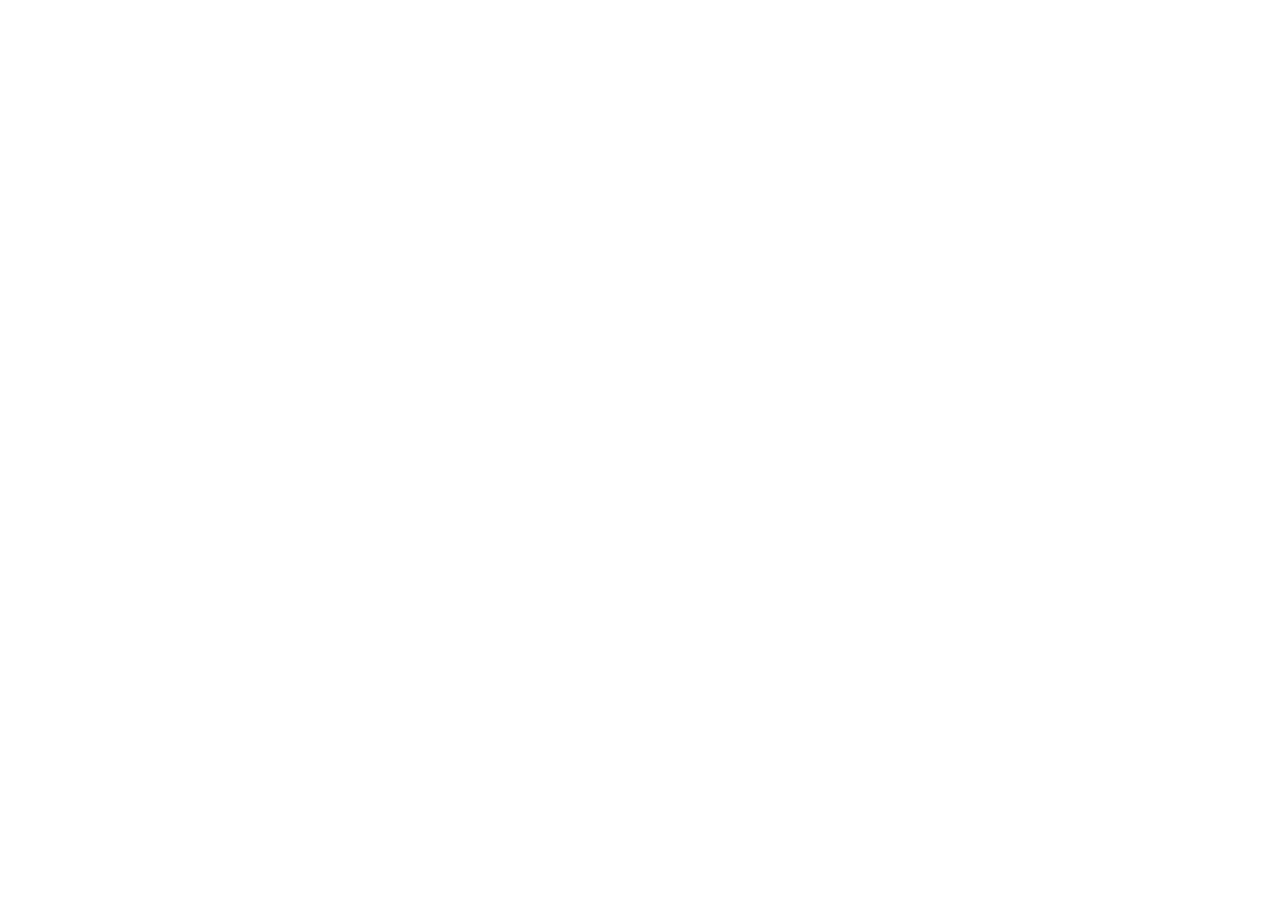
==== Autora.html @ 4e60388e "tem nada ainda é só se vcs ja quiserem começar" ====
<!DOCTYPE html>
<html lang="en">
<head>
    <meta charset="UTF-8">
    <meta name="viewport" content="width=device-width, initial-scale=1.0">
    <title>Document</title>
</head>
<body>
    <div class="container">
        <header>

        </header>
        <nav>

        </nav>
        <main>

        </main>
        <footer>

        </footer>
    </div>
</body>
</html>
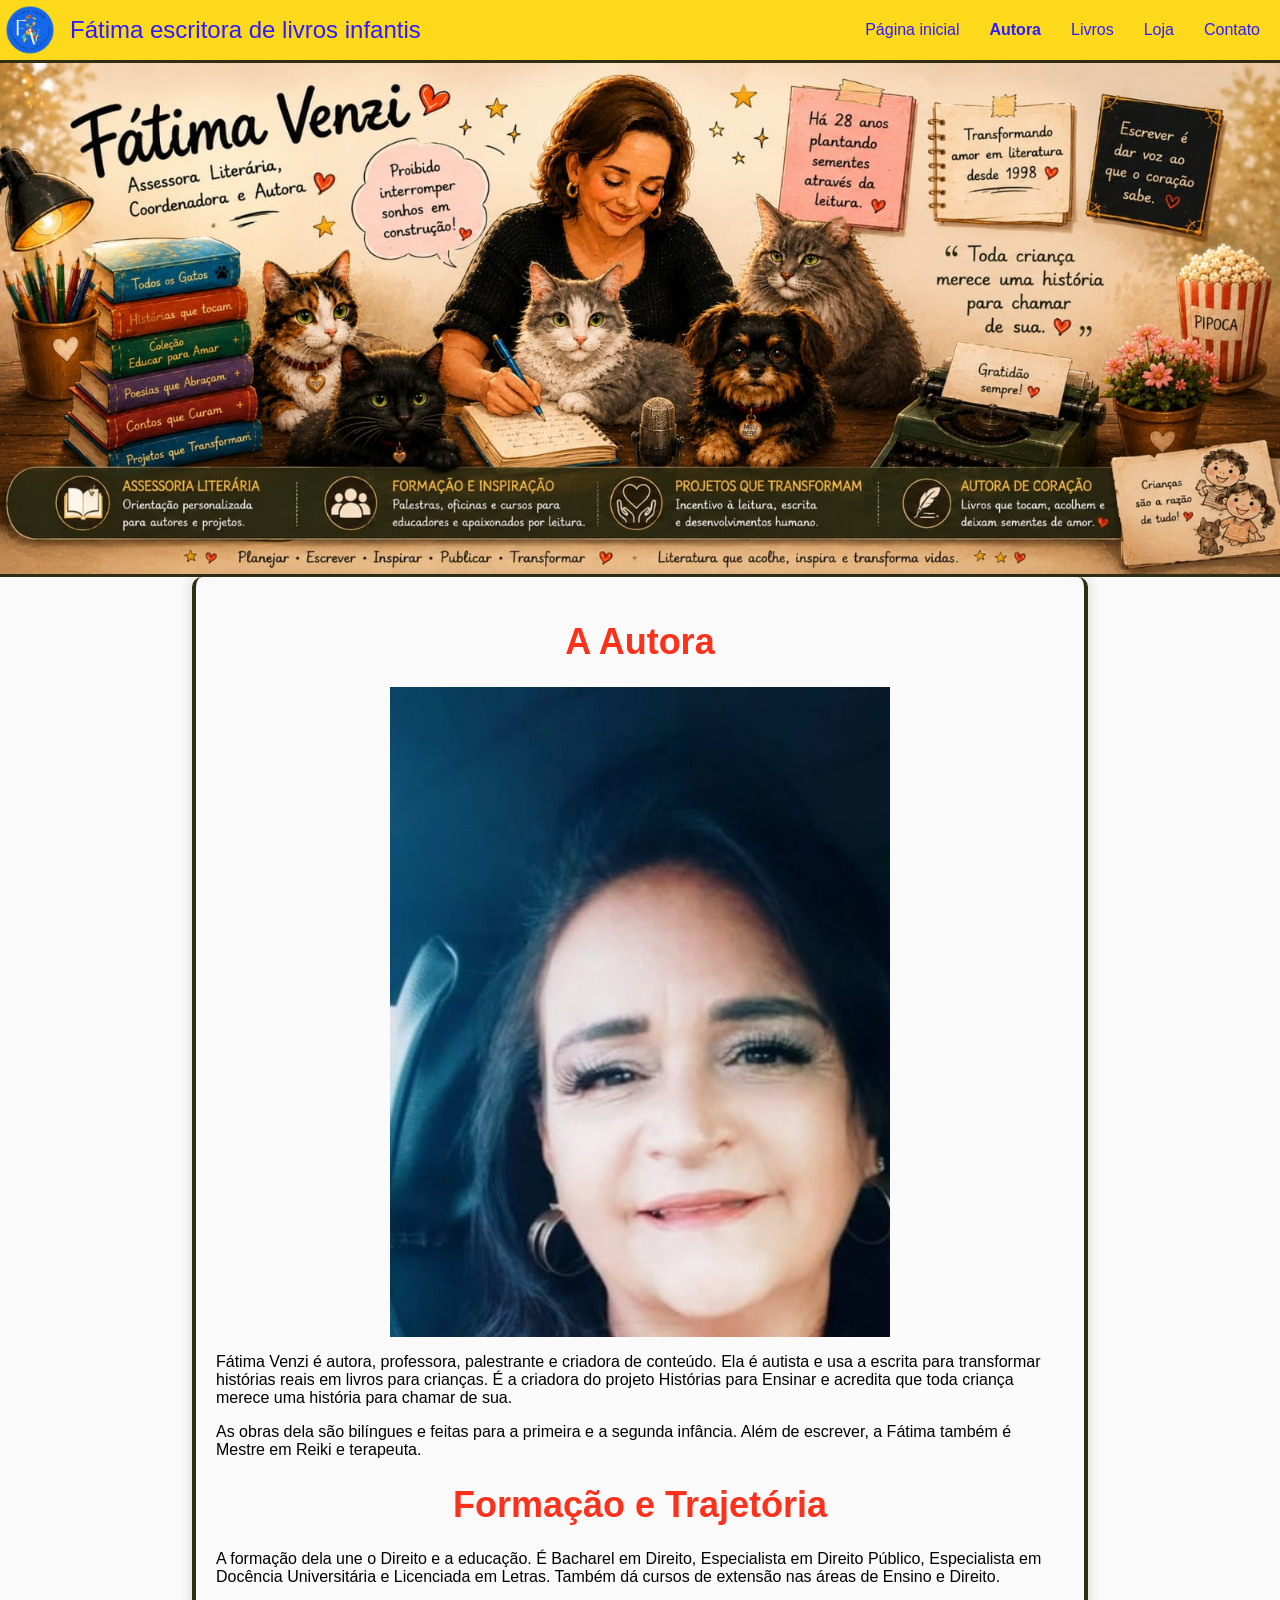
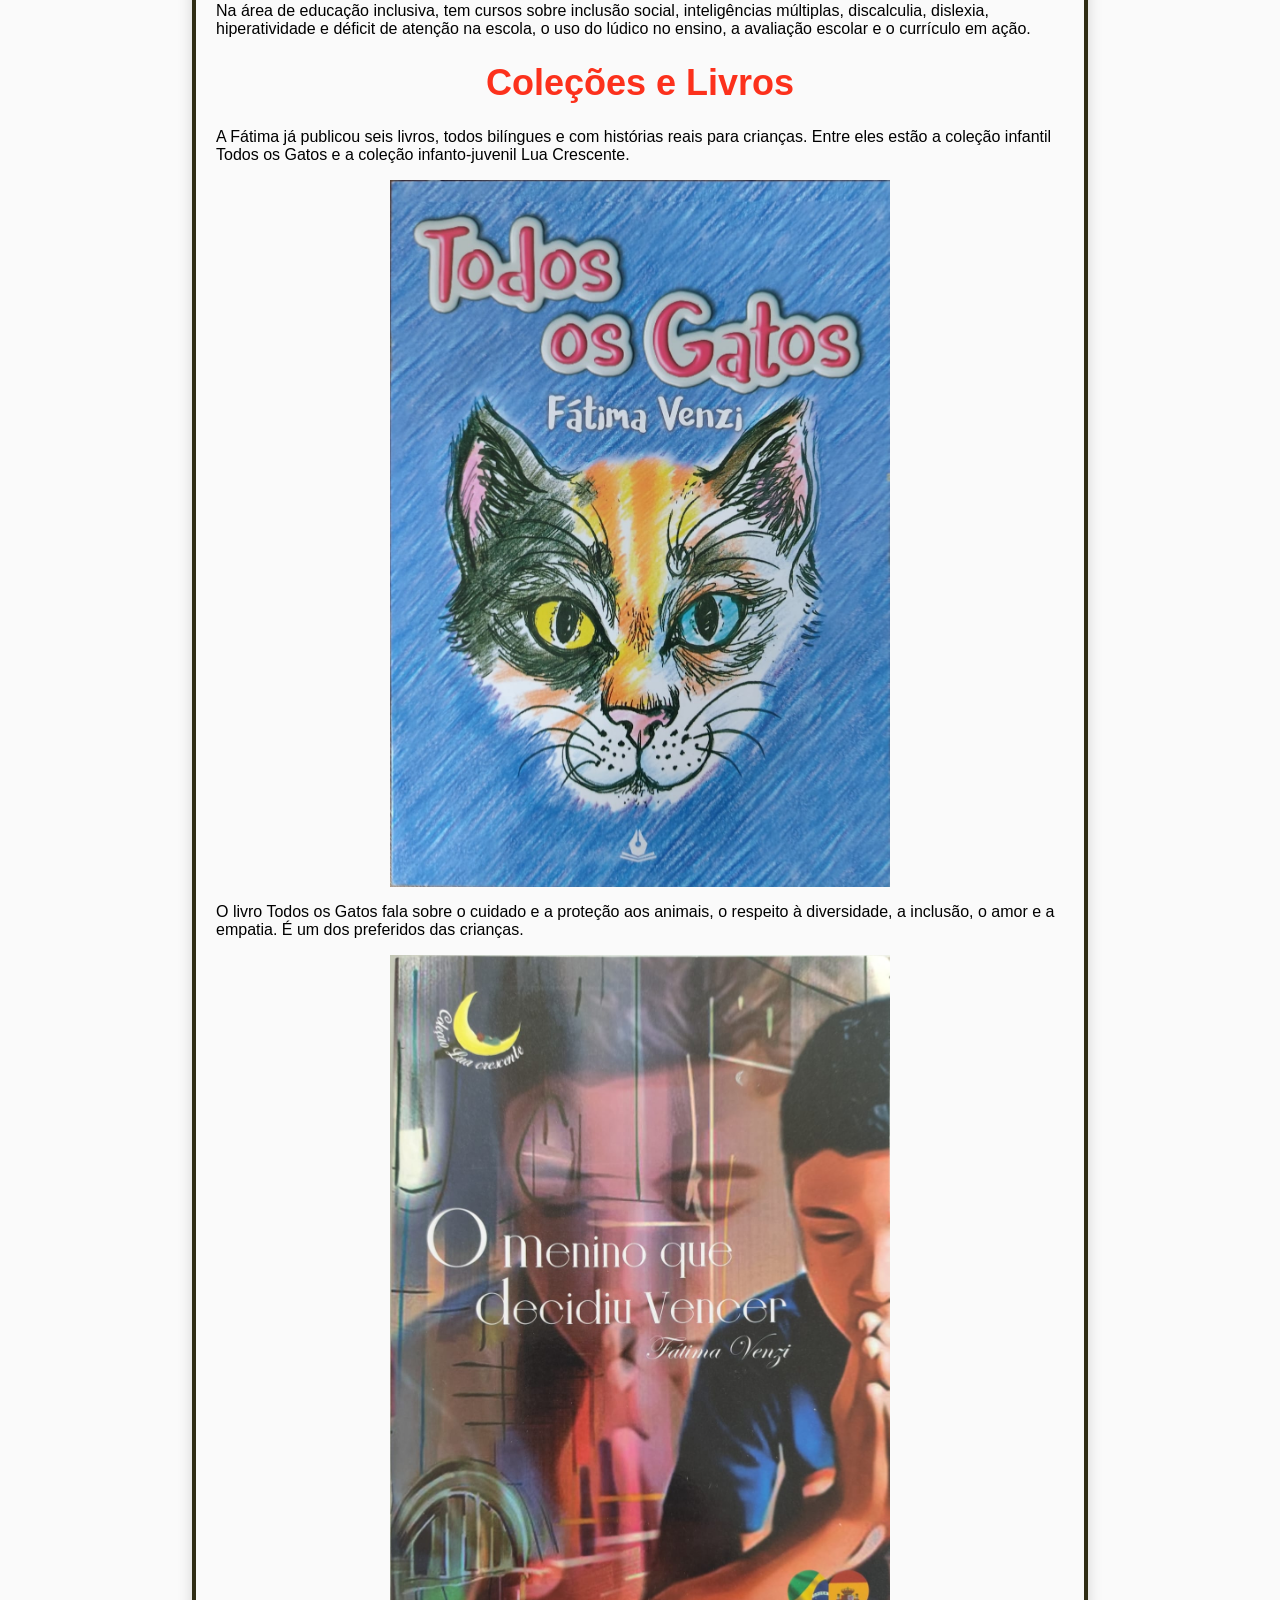
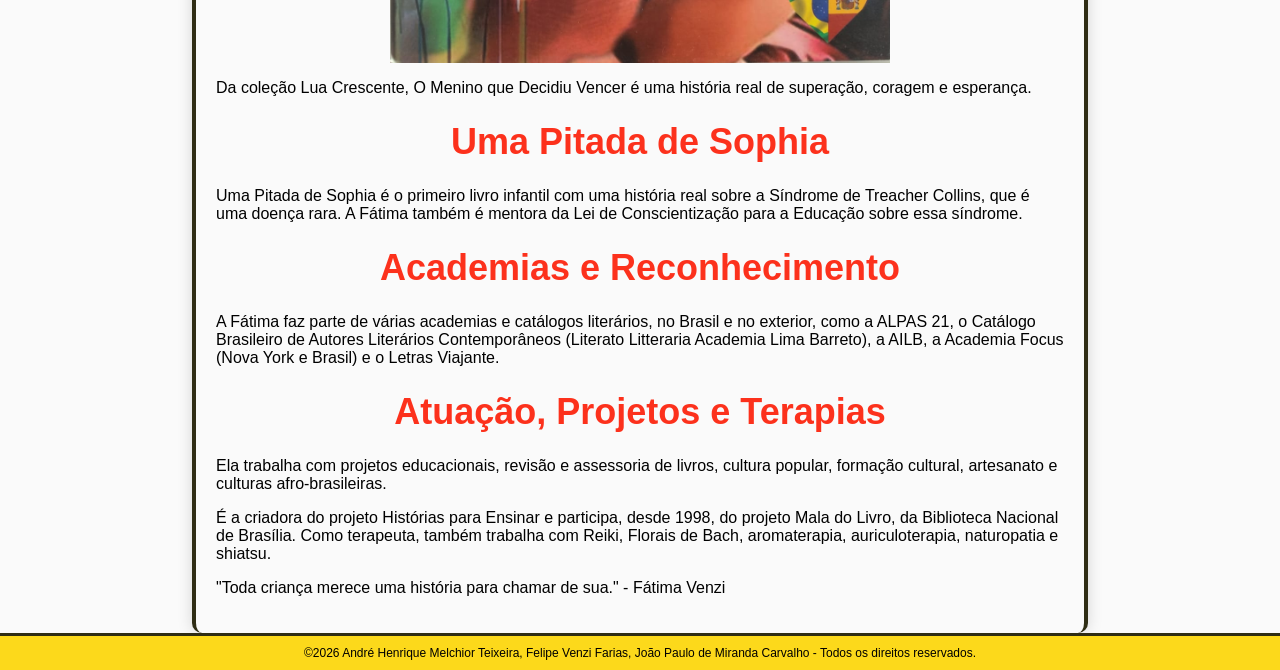
==== commit c1cddd0b: "Commit para adição dos arquivos finalizados." ====
--- a/Autora.html
+++ b/Autora.html
@@ -1,23 +1,62 @@
 <!DOCTYPE html>
-<html lang="en">
+<html lang="pt-br">
 <head>
     <meta charset="UTF-8">
     <meta name="viewport" content="width=device-width, initial-scale=1.0">
-    <title>Document</title>
+    <title>Autora</title>
+    <link rel="stylesheet" href="style.css">
 </head>
 <body>
     <div class="container">
         <header>
+            <nav>
+                <div class="logo">
+                    <a href="index.html"><img src="pasta-de-img/logo.png" alt="logo com fita do quebra-cabeça e o escrito: Fátima Venzi, Autora autista"></a>
+                    <a href="index.html" class="titulo">Fátima escritora de livros infantis</a>
+                </div>
+                <div>
+                    <ul>
+                        <li><a href="index.html">Página inicial</a></li>
+                        <li><a href="Autora.html" class="ativo">Autora</a></li>
+                        <li><a href="Livros.html">Livros</a></li>
+                        <li><a href="Loja.html">Loja</a></li>
+                        <li><a href="Contato.html">Contato</a></li>
+                    </ul>
+                </div>
+            </nav>
+            <img src="pasta-de-img/banner.jpeg" alt="Banner ilustrado de Fátima Venzi, assessora literária, coordenadora e autora. Ela aparece escrevendo em um caderno, cercada por gatos, um cachorro, livros e outros elementos ligados à literatura. O banner destaca seus 28 anos de atuação promovendo a leitura, a escrita e projetos de formação humana por meio da literatura." class="banner">
+        </header>
+        <main>
+            <h1>A Autora</h1>
+            <img src="pasta-de-img/Fatima-retrato.jpeg" alt="Foto da autora Fátima Venzi">
+            <p>Fátima Venzi é autora, professora, palestrante e criadora de conteúdo. Ela é autista e usa a escrita para transformar histórias reais em livros para crianças. É a criadora do projeto Histórias para Ensinar e acredita que toda criança merece uma história para chamar de sua.</p>
+            <p>As obras dela são bilíngues e feitas para a primeira e a segunda infância. Além de escrever, a Fátima também é Mestre em Reiki e terapeuta.</p>
 
-        </header>
-        <nav>
+            <h1>Formação e Trajetória</h1>
+            <p>A formação dela une o Direito e a educação. É Bacharel em Direito, Especialista em Direito Público, Especialista em Docência Universitária e Licenciada em Letras. Também dá cursos de extensão nas áreas de Ensino e Direito.</p>
+            <p>Na área de educação inclusiva, tem cursos sobre inclusão social, inteligências múltiplas, discalculia, dislexia, hiperatividade e déficit de atenção na escola, o uso do lúdico no ensino, a avaliação escolar e o currículo em ação.</p>
 
-        </nav>
-        <main>
+            <h1>Coleções e Livros</h1>
+            <p>A Fátima já publicou seis livros, todos bilíngues e com histórias reais para crianças. Entre eles estão a coleção infantil Todos os Gatos e a coleção infanto-juvenil Lua Crescente.</p>
+            <img src="pasta-de-img/Todos-os-gatos.jpeg" alt="Capa do livro Todos os Gatos, de Fátima Venzi. O fundo é azul com textura de lápis de cor. No centro, há um desenho detalhado do rosto de um gato visto de frente, com pelagem preta, branca e laranja, nariz rosado e olhos de cores diferentes: o esquerdo amarelo e o direito azul. O título aparece na parte superior em letras rosas com contorno claro, e o nome da autora logo abaixo em branco.">
+            <p>O livro Todos os Gatos fala sobre o cuidado e a proteção aos animais, o respeito à diversidade, a inclusão, o amor e a empatia. É um dos preferidos das crianças.</p>
+            <img src="pasta-de-img/Menino-venceu.jpeg" alt="Capa do livro 'O menino que decidiu vencer', de Fátima Venzi. Em um fundo de tons escuros e abstratos, com traços geométricos e pinceladas em diversas cores, aparece a imagem de um menino de cabelos escuros em atitude de oração, com as mãos unidas e os olhos fechados. Ao fundo, vê-se uma composição artística com um rosto humano parcialmente sobreposto, criando um efeito de reflexão e introspecção. O título está destacado ao centro em letras grandes e claras. No canto superior esquerdo, aparece o selo da coleção Lua Crescente, representado por uma lua amarela.">
+            <p>Da coleção Lua Crescente, O Menino que Decidiu Vencer é uma história real de superação, coragem e esperança.</p>
 
+            <h1>Uma Pitada de Sophia</h1>
+            <p>Uma Pitada de Sophia é o primeiro livro infantil com uma história real sobre a Síndrome de Treacher Collins, que é uma doença rara. A Fátima também é mentora da Lei de Conscientização para a Educação sobre essa síndrome.</p>
+
+            <h1>Academias e Reconhecimento</h1>
+            <p>A Fátima faz parte de várias academias e catálogos literários, no Brasil e no exterior, como a ALPAS 21, o Catálogo Brasileiro de Autores Literários Contemporâneos (Literato Litteraria Academia Lima Barreto), a AILB, a Academia Focus (Nova York e Brasil) e o Letras Viajante.</p>
+
+            <h1>Atuação, Projetos e Terapias</h1>
+            <p>Ela trabalha com projetos educacionais, revisão e assessoria de livros, cultura popular, formação cultural, artesanato e culturas afro-brasileiras.</p>
+            <p>É a criadora do projeto Histórias para Ensinar e participa, desde 1998, do projeto Mala do Livro, da Biblioteca Nacional de Brasília. Como terapeuta, também trabalha com Reiki, Florais de Bach, aromaterapia, auriculoterapia, naturopatia e shiatsu.</p>
+
+            <p>"Toda criança merece uma história para chamar de sua." - Fátima Venzi</p>
         </main>
         <footer>
-
+            &copy2026 André Henrique Melchior Teixeira, Felipe Venzi Farias, João Paulo de Miranda Carvalho - Todos os direitos reservados.
         </footer>
     </div>
 </body>
--- a/style.css
+++ b/style.css
@@ -0,0 +1,158 @@
+:root {
+    --cor-fundo: #fafafa;
+    --cor-nav: #FCD91B;
+    --cor-botões: #2F1CFC;
+    --cor-textosdestaque: #FC311C;
+    --cor-bordas: #2F2D14;
+    --cor-fundomain: #FAFAFA;
+}
+
+body {
+    margin: 0;
+    background: var(--cor-fundo);
+    font-family: Arial;
+    
+}
+
+h1 {
+    text-align: center;
+    color: var(--cor-textosdestaque);
+    font-size: 36px;
+}
+
+.container {
+    display: grid;
+    grid-template-rows: auto auto 1fr auto;
+    min-height: 100vh;
+}
+
+header {
+    color: var(--cor-textosdestaque);
+    border-bottom: 3px solid var(--cor-bordas);
+}
+
+.banner {
+    width: 100%;
+    height: auto; /* mantém proporção */
+    object-fit: contain; /*sempre a tela inteira nao deixa ser cortada*/
+    display: block;
+}
+
+nav {
+    background: var(--cor-nav);
+    display: flex;
+    justify-content: space-between;
+    align-items: center;
+    border-bottom: 3px solid var(--cor-bordas);
+    padding: 5px;
+}
+
+nav ul {
+    list-style: none;
+    margin: 0;
+    padding: 15px;
+    display: flex;
+    justify-content: flex-end;
+    gap: 30px;
+    flex: 1;
+}
+
+nav ul li a {
+  color: var(--cor-botões); /*Digo qual a cor que eu quero usar para o texto que fica no painel de nav */
+  position: relative; /* Se torna o elemento pai, para que os outros objetos fiquem presos a esse */
+  display: inline-block;  /*Configura o comportamento de elementos em linha, ao invés de um embaixo do outro */
+  text-decoration: none; /* Tira a decoração dos textos (O estilo de links) */
+}
+
+nav ul li a::after,
+nav ul li a::before {
+  content: '';  /* Informar a criação do pseudo - elemento (Importante para o after e before funcionar) */
+  position: absolute; /* Utilizar o layout do elemento pai */
+  width: 100%;
+  height: 2px;
+  background: var(--cor-textosdestaque);
+  bottom: -5px; 
+  left: 0;
+  transform: scaleX(0);
+  transform-origin: right; /* Começa a preencher pela direita */
+  transition: transform 0.4s ease-out; 
+}
+
+nav ul li a::before {
+  top: -5px; /* De onde vai começar */
+  transform-origin: left; /* Começa pela esquerda a animação*/
+}
+
+nav ul li a:hover::after,
+nav ul li a:hover::before {
+  transform: scaleX(1); /* Ele quer sair do 0 pra 1 (preenchido) */
+}
+
+nav ul li a.ativo {
+  font-weight: bold;
+}
+
+.logo {
+    display: flex;
+    align-items: center;
+    font-size: 24px;
+    gap: 15px;
+}
+
+.logo img {
+    height: 50px;
+    width: auto;
+    display: block;
+}
+
+.titulo {
+    text-decoration: none;
+    color: var(--cor-botões);
+}
+
+main {
+    padding: 20px;
+    margin: 0 15%;
+    border-radius: 10px;
+    text-align: left;
+    background: var(--cor-fundomain);
+    border-left: 4px solid var(--cor-bordas);
+    box-shadow: 0 0 15px rgb(0, 0, 0, 0.15);
+    border-right: 4px solid var(--cor-bordas);
+}
+
+main img {
+    width: 500px;
+    display: block;
+    margin-left: auto;
+    margin-right: auto;
+}
+
+main video {
+    width: 500px;
+    display: block;
+    margin-left: auto;
+    margin-right: auto;
+}
+
+footer {
+    background: var(--cor-nav);
+    border-top: 3px solid var(--cor-bordas);
+    font-size: 12px;
+    text-align: center;
+    padding: 10px;
+}
+
+p {
+    font-size: 16px;
+}
+
+.video {
+    width: 500px;
+    display: block;
+    margin-left: auto;
+    margin-right: auto;
+}
+.spy {
+    margin-left: 150px;
+}
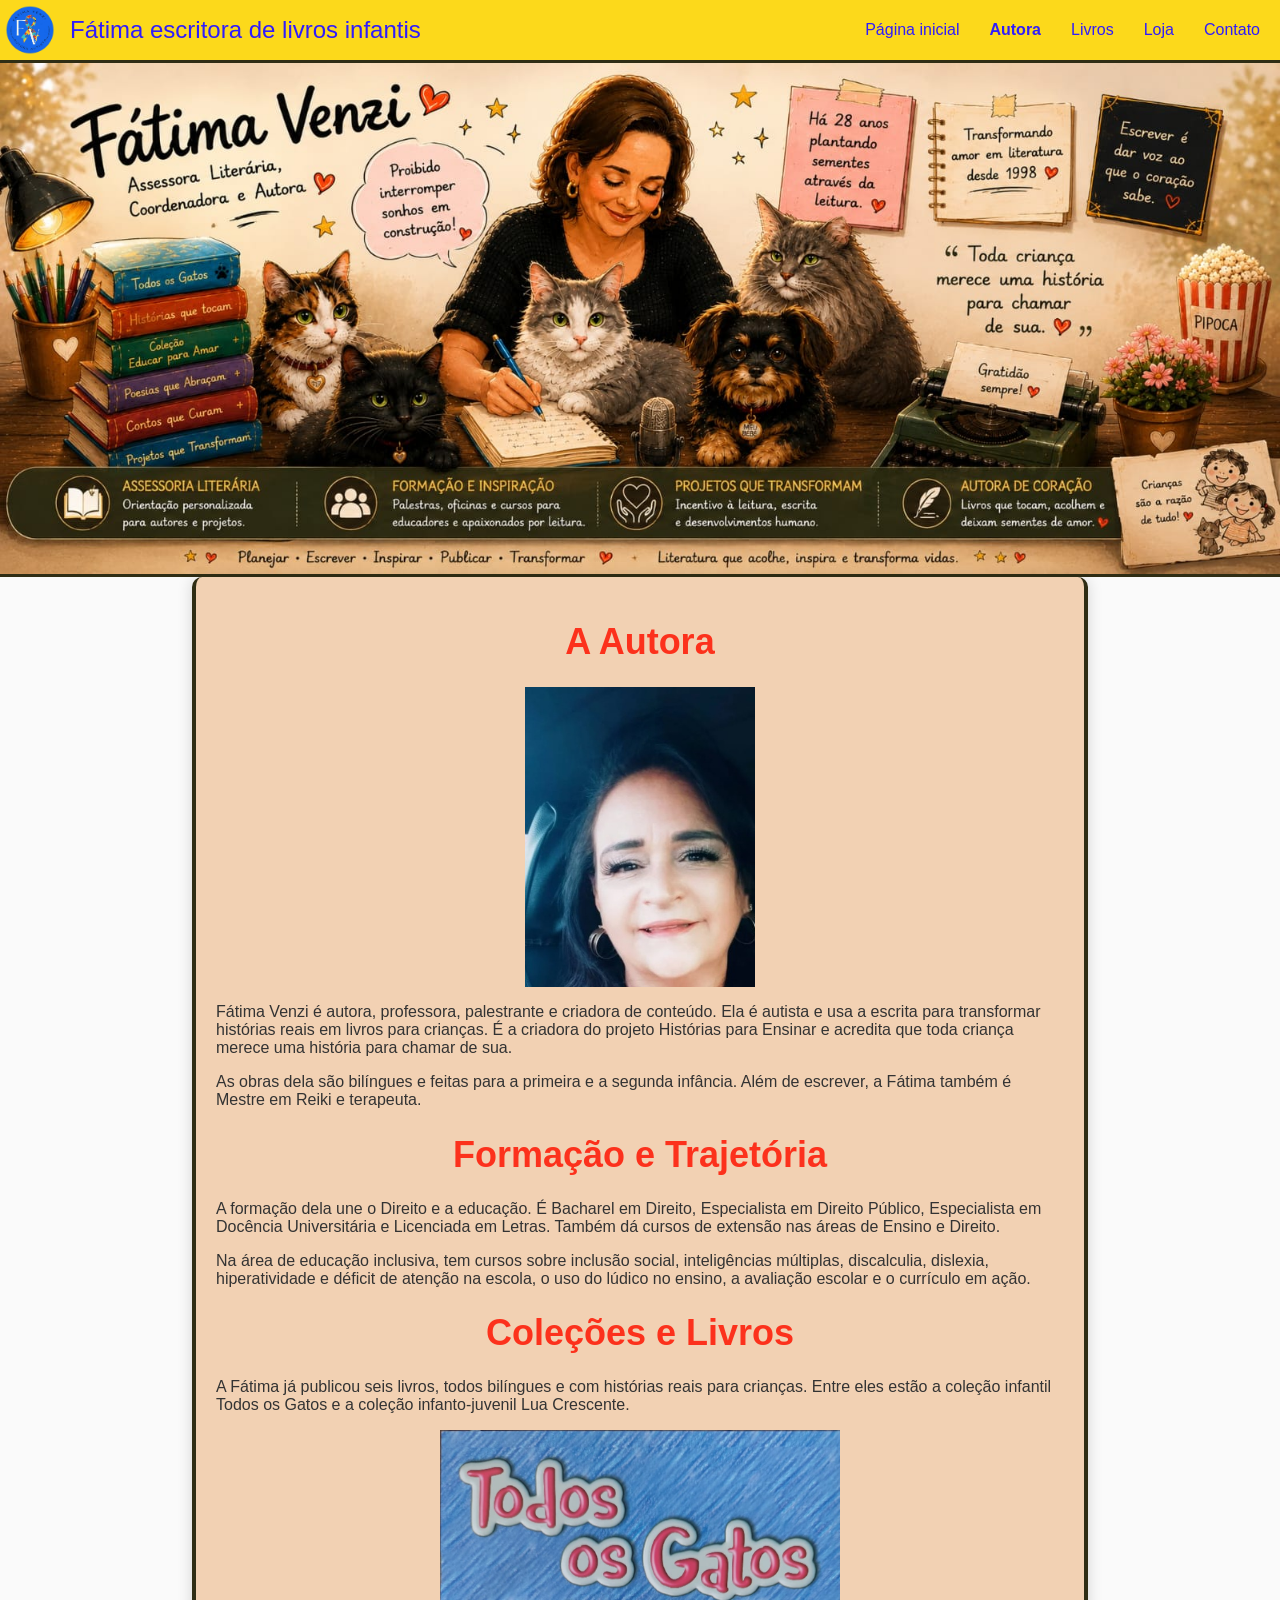
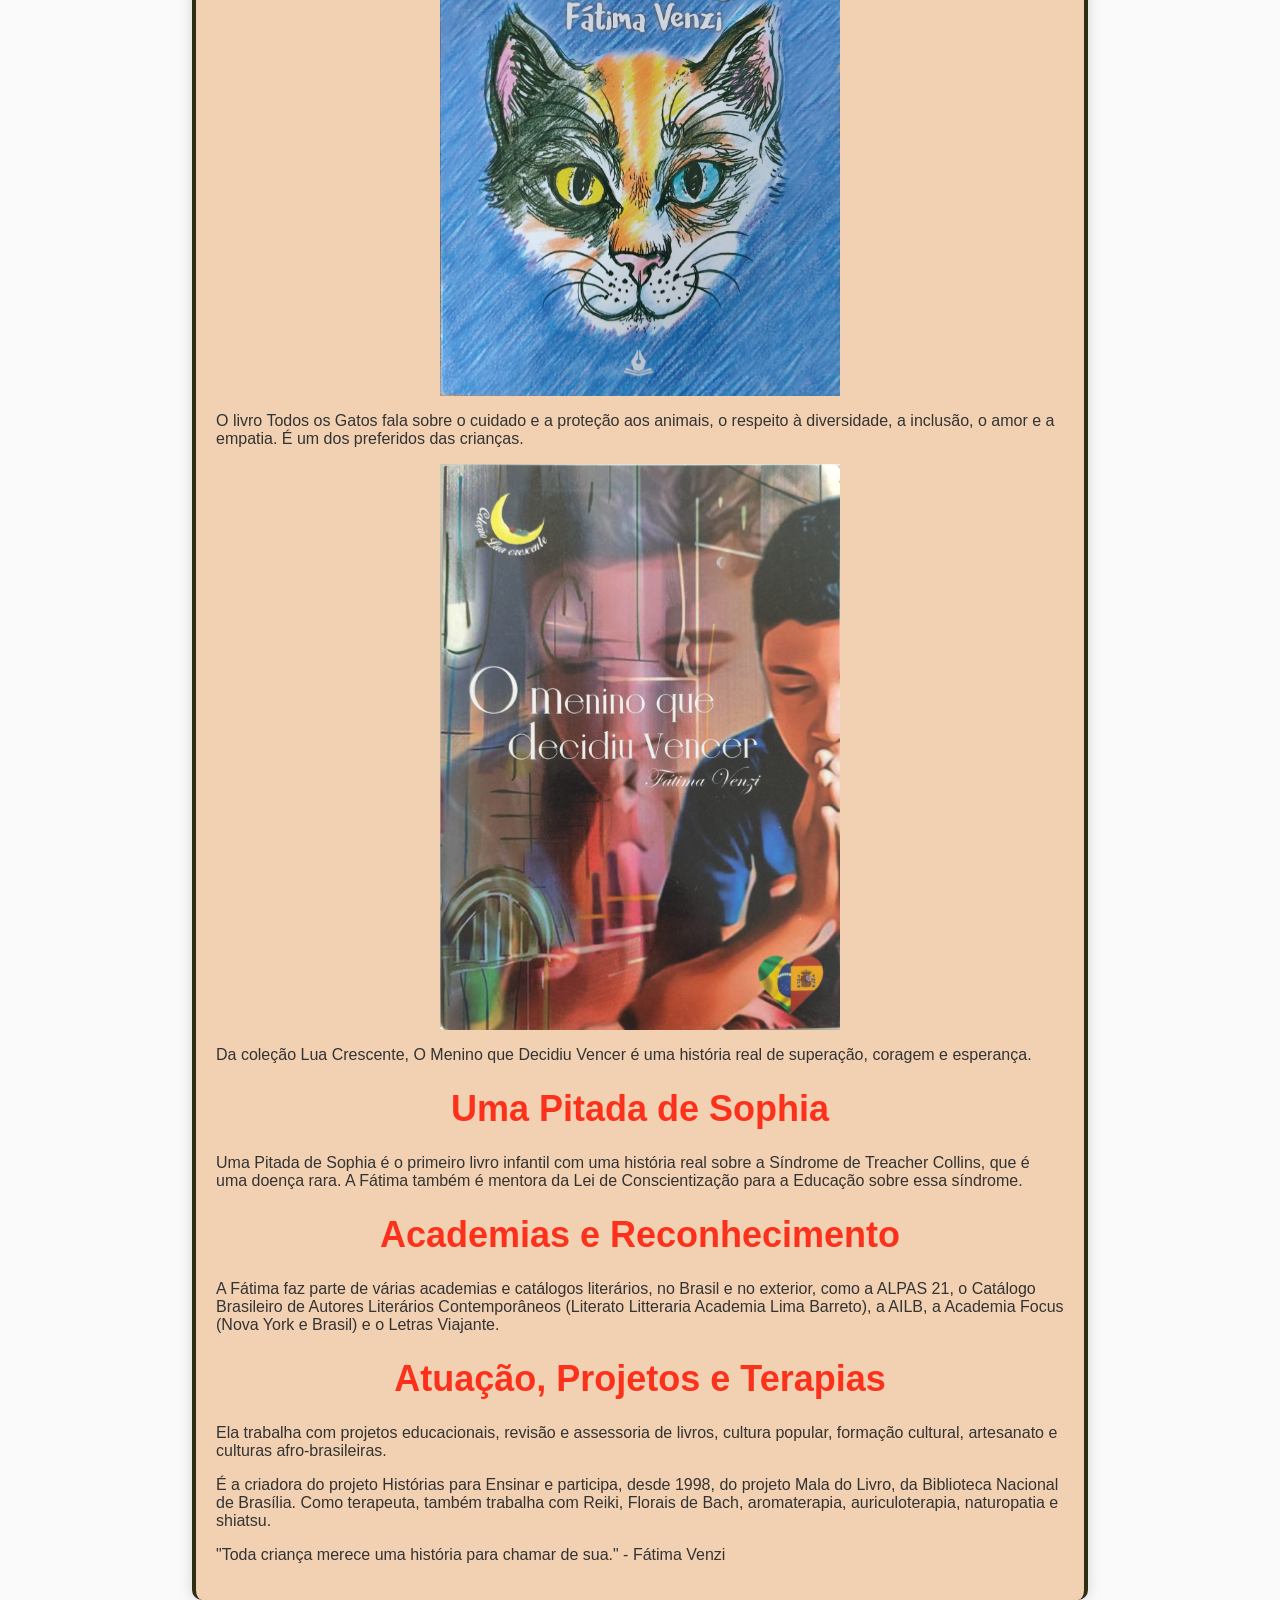
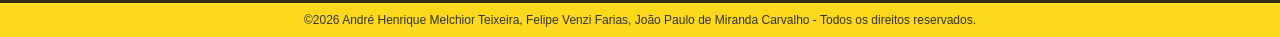
==== commit b7768860: "ultimas mudanças, na cor, na loja, ajeitando tudo" ====
--- a/Autora.html
+++ b/Autora.html
@@ -28,7 +28,7 @@
         </header>
         <main>
             <h1>A Autora</h1>
-            <img src="pasta-de-img/Fatima-retrato.jpeg" alt="Foto da autora Fátima Venzi">
+            <img src="pasta-de-img/Fatima-retrato.jpeg" alt="Foto da autora Fátima Venzi" class="retrato">
             <p>Fátima Venzi é autora, professora, palestrante e criadora de conteúdo. Ela é autista e usa a escrita para transformar histórias reais em livros para crianças. É a criadora do projeto Histórias para Ensinar e acredita que toda criança merece uma história para chamar de sua.</p>
             <p>As obras dela são bilíngues e feitas para a primeira e a segunda infância. Além de escrever, a Fátima também é Mestre em Reiki e terapeuta.</p>
 
--- a/style.css
+++ b/style.css
@@ -1,17 +1,17 @@
 :root {
-    --cor-fundo: #fafafa;
+    --cor-fundo: #FAFAFA;
     --cor-nav: #FCD91B;
     --cor-botões: #2F1CFC;
     --cor-textosdestaque: #FC311C;
     --cor-bordas: #2F2D14;
-    --cor-fundomain: #FAFAFA;
+    --cor-fundomain: #F2D1B3;
 }
 
 body {
     margin: 0;
     background: var(--cor-fundo);
     font-family: Arial;
-    
+    color: #333333;
 }
 
 h1 {
@@ -122,7 +122,7 @@
 }
 
 main img {
-    width: 500px;
+    width: 400px;
     display: block;
     margin-left: auto;
     margin-right: auto;
@@ -133,6 +133,12 @@
     display: block;
     margin-left: auto;
     margin-right: auto;
+}
+
+.separar {
+    display: flex;
+    flex-direction: column;
+    gap: 20px;
 }
 
 footer {
@@ -153,6 +159,115 @@
     margin-left: auto;
     margin-right: auto;
 }
+
 .spy {
     margin-left: 150px;
-}+}
+
+.retrato {
+    height: 300px;
+    width: auto;
+}
+
+        .WhatsApp {
+            background-color: #25d366;
+            color: #ffffff;
+            font-family: Arial;
+            font-size: 16px;
+            text-transform: none;
+            border-radius: 50px;
+            border: none;
+
+            display: inline-flex;
+            align-items: center;
+            justify-content: center;
+            padding: 0.75rem 1.5rem;
+
+            cursor: pointer;
+            transform: 0.3s ease;
+            text-decoration: none;
+            line-height: 1.5;
+        }
+
+        .WhatsApp:hover {
+            transform: scale(1.05);
+        }
+
+        .video {
+            align-items: center;
+        }
+
+        .instagram {
+            background: linear-gradient(45deg, #f09433, #bc1888);
+            color: #ffffff;
+            font-family: Arial;
+            font-size: 16px;
+            text-transform: none;
+            border-radius: 50px;
+            border: none;
+
+            display: inline-flex;
+            align-items: center;
+            justify-content: center;
+            padding: 0.75rem 1.5rem;
+
+            transition: all 0.3s ease;
+            text-decoration: none;
+            line-height: 1.5;
+        }
+
+        .instagram:hover {
+            transform: scale(1.05);
+        }
+
+        .links {
+            display: flex;
+            gap: 20px;
+            justify-content: center;
+        }
+
+        .blogspot {
+            background-color: #f38a36;
+            color: #ffffff;
+            font-family: Arial;
+            font-size: 16px;
+            text-transform: none;
+            border-radius: 50px;
+            border: none;
+
+            display: inline-flex;
+            align-items: center;
+            justify-content: center;
+            padding: 0.75rem 1.5rem;
+
+            transition: all 0.3s ease;
+            text-decoration: none;
+            line-height: 1.5;
+        }
+
+        .blogspot:hover {
+            transform: scale(1.05);
+        }
+
+        .facebook {
+            background-color: #1877f2;
+            color: #ffffff;
+            font-family: Arial;
+            font-size: 16px;
+            text-transform: none;
+            border-radius: 50px;
+            border: none;
+
+            display: inline-flex;
+            align-items: center;
+            justify-content: center;
+            padding: 0.75rem 1.5rem;
+
+            transition: all 0.3s ease;
+            text-decoration: none;
+            line-height: 1.5;
+        }
+
+        .facebook:hover {
+            transform: scale(1.05);
+        }
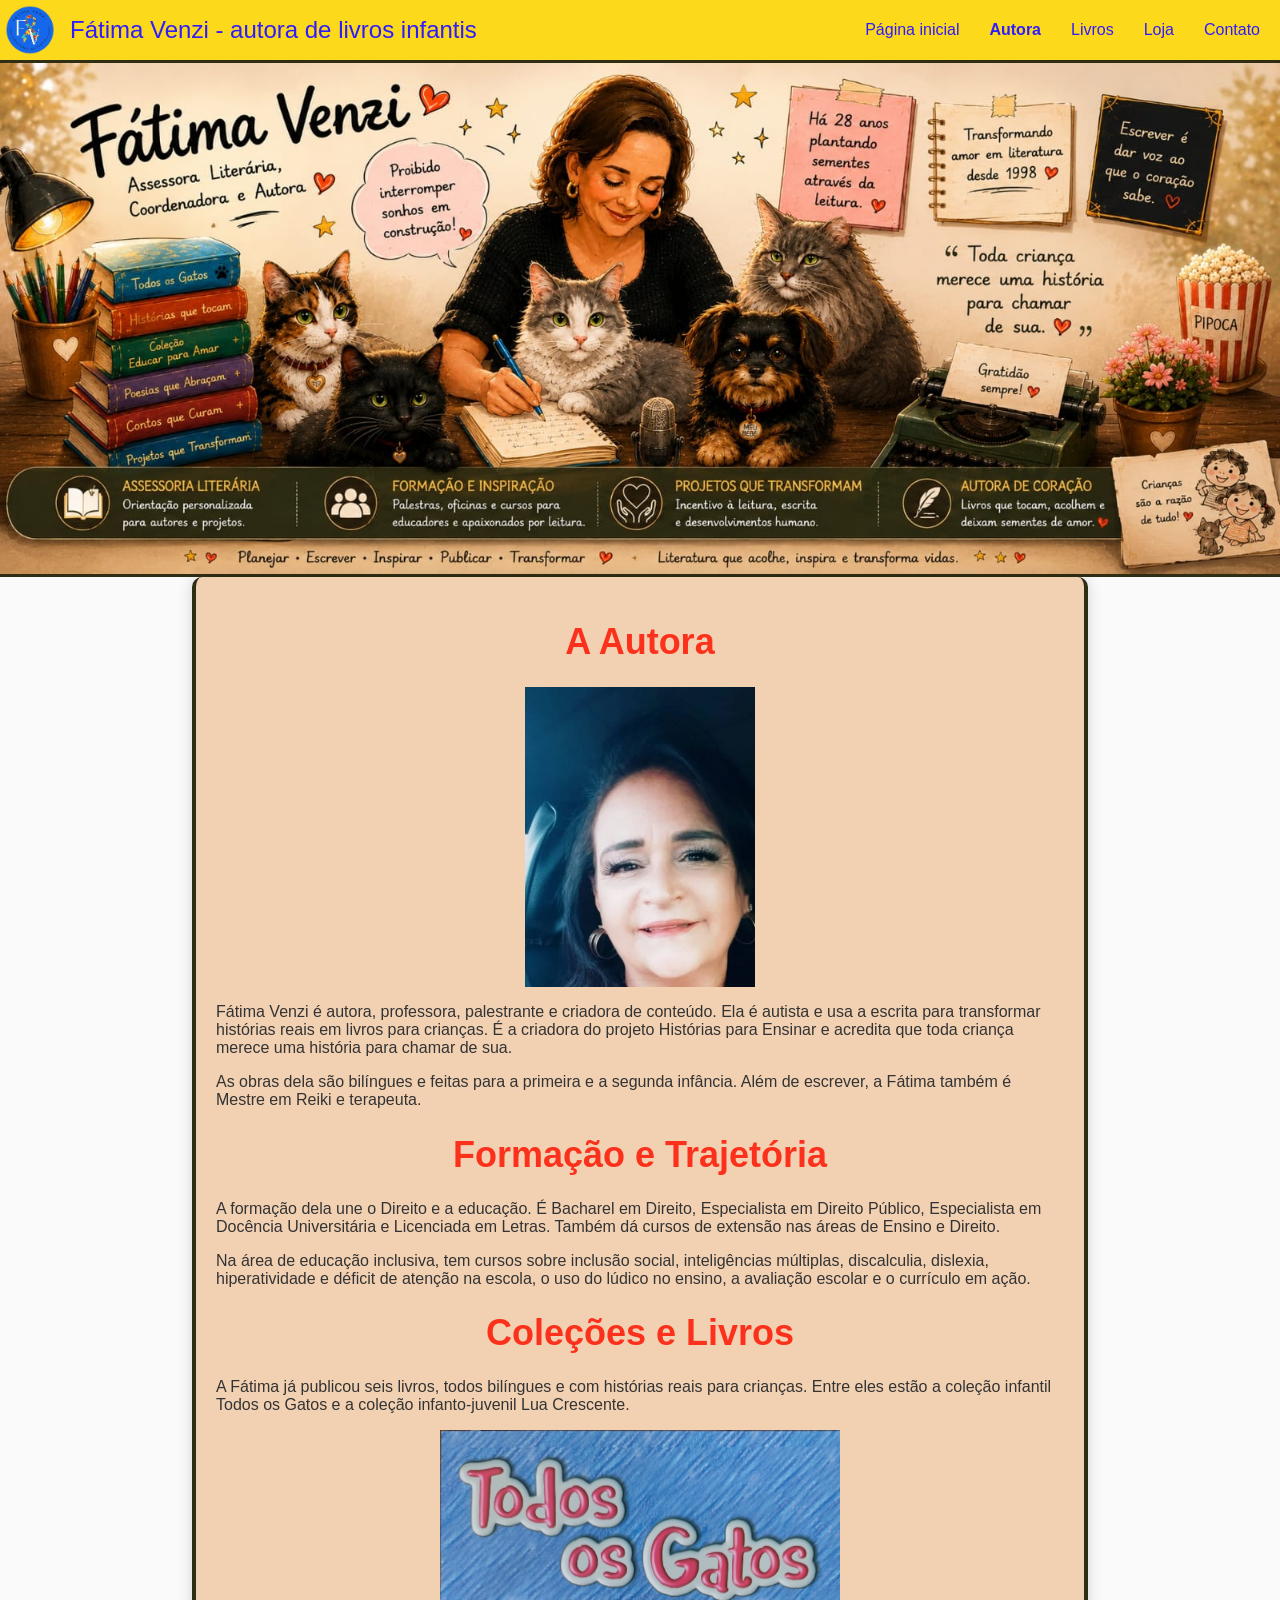
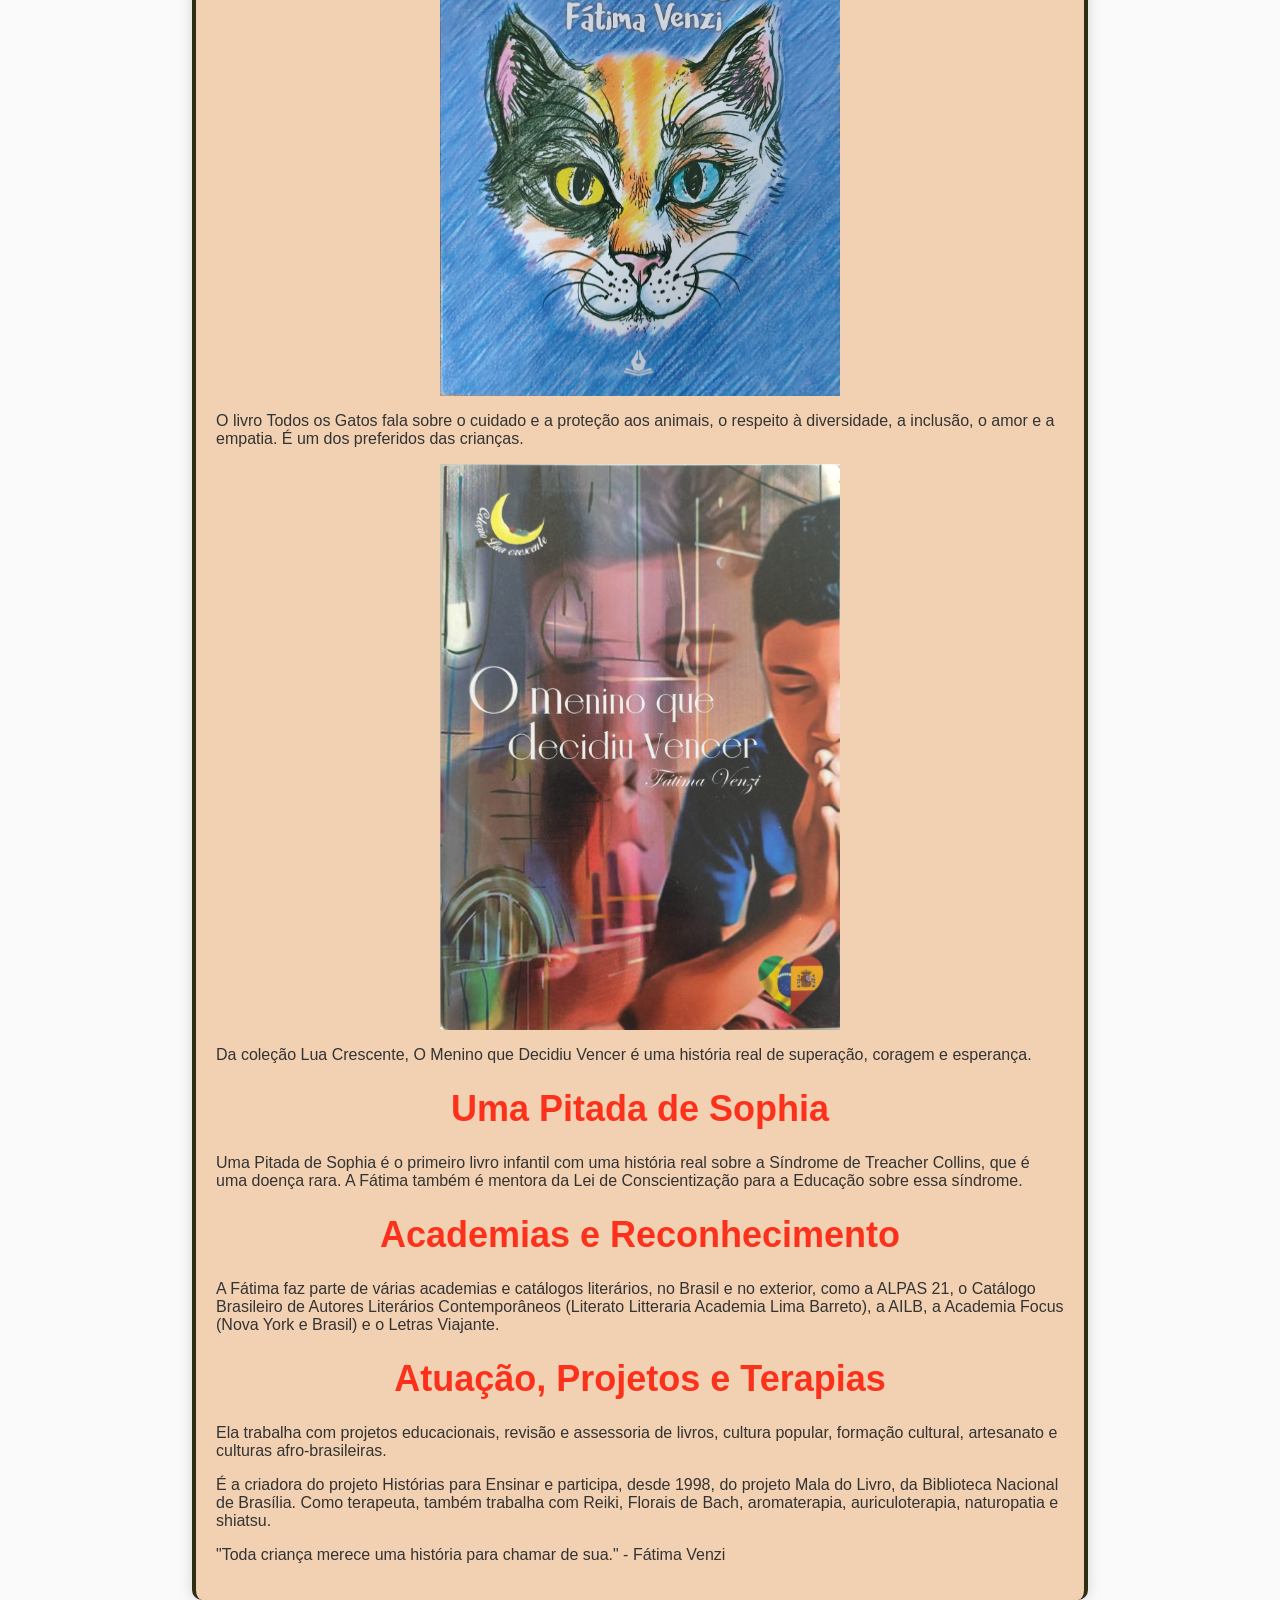
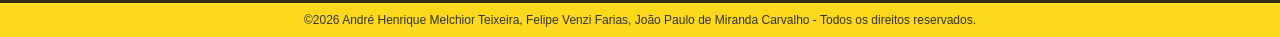
==== commit 0391884a: "ajustes finais que ela pediu, em umas frases no titulo e etc" ====
--- a/Autora.html
+++ b/Autora.html
@@ -12,7 +12,7 @@
             <nav>
                 <div class="logo">
                     <a href="index.html"><img src="pasta-de-img/logo.png" alt="logo com fita do quebra-cabeça e o escrito: Fátima Venzi, Autora autista"></a>
-                    <a href="index.html" class="titulo">Fátima escritora de livros infantis</a>
+                    <a href="index.html" class="titulo">Fátima Venzi - autora de livros infantis</a>
                 </div>
                 <div>
                     <ul>
